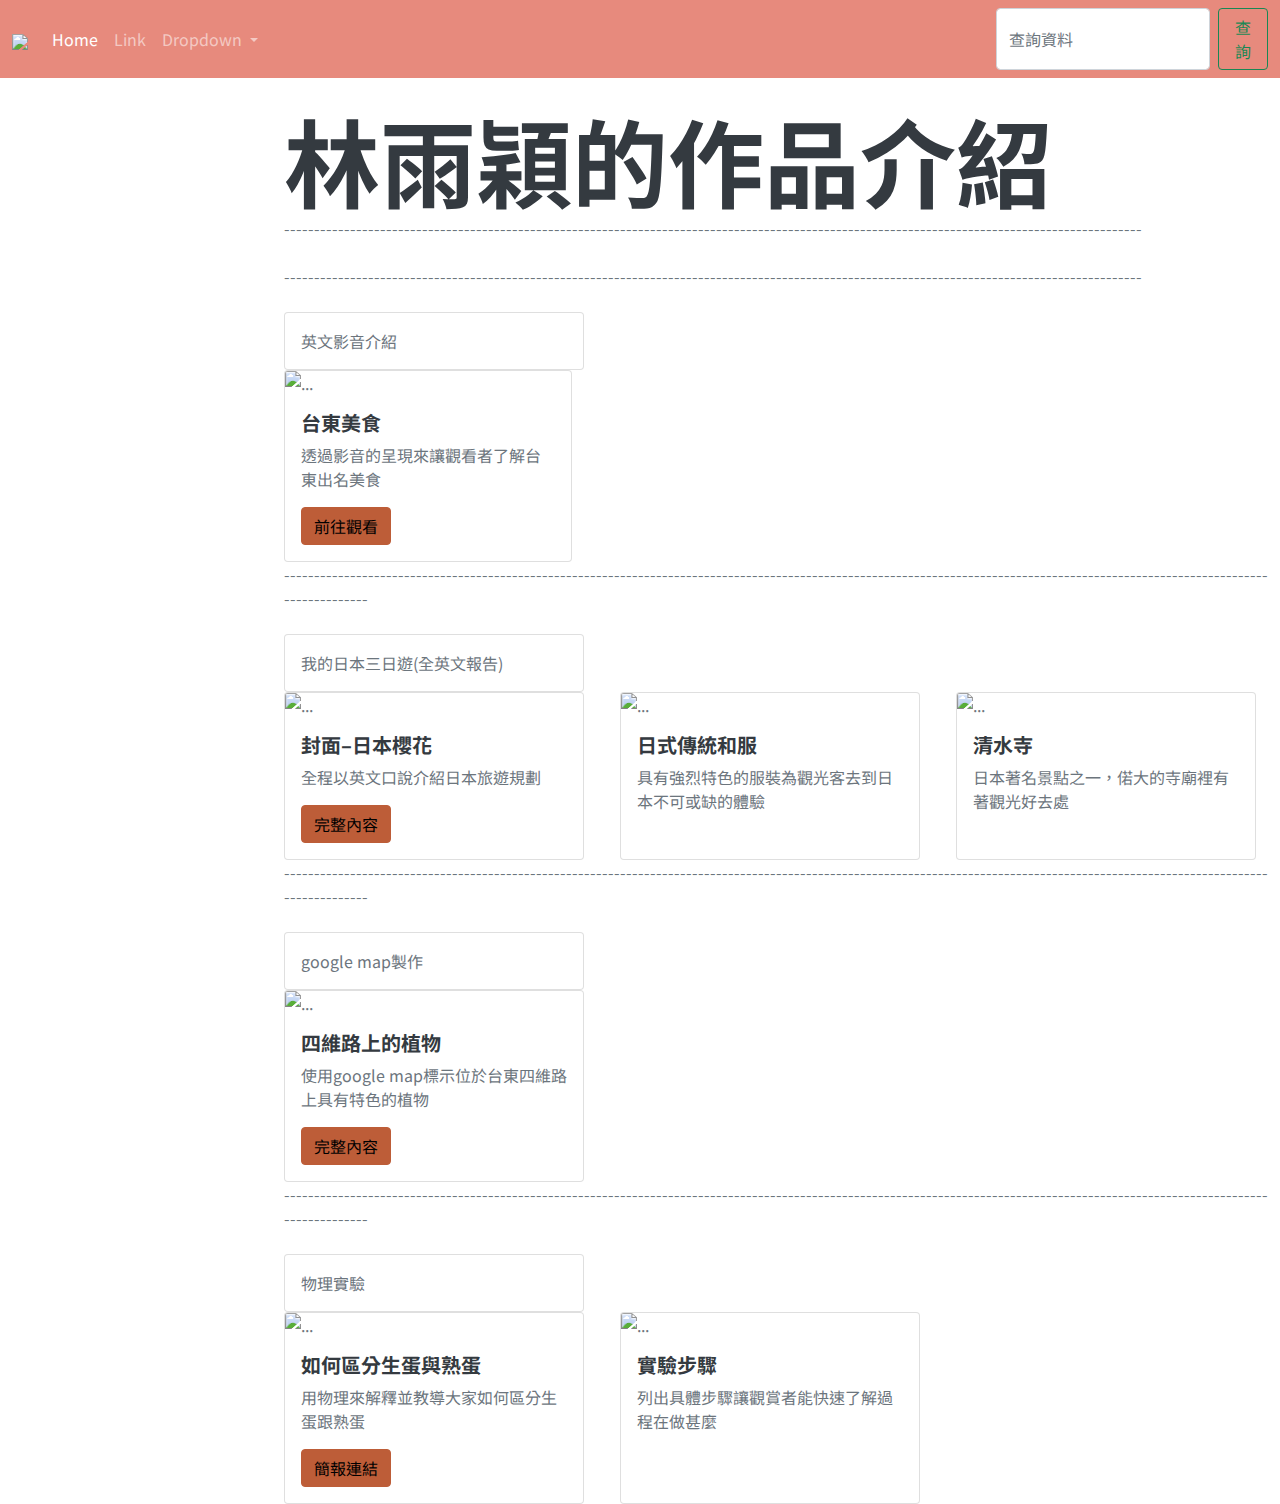
==== portfolios.html @ 51462df3 "咩" ====
<!DOCTYPE html>
<html lang="en">
    <head>
        <meta charset="utf-8" />
        <meta name="viewport" content="width=device-width, initial-scale=1, shrink-to-fit=no" />
        <meta name="description" content="林雨穎的作品介紹網頁" />
        <meta name="author" content="林雨穎" />
        <title>林雨穎的作品介紹</title>
        <link rel="icon" type="image/x-icon" href="assets/img/favicon.ico" />
        <!-- Font Awesome icons (free version)-->
        <script src="https://use.fontawesome.com/releases/v6.1.0/js/all.js" crossorigin="anonymous"></script>
        <!-- Google fonts-->
        <link href="https://fonts.googleapis.com/css?family=Saira+Extra+Condensed:500,700" rel="stylesheet" type="text/css" />
        <link href="https://fonts.googleapis.com/css?family=Muli:400,400i,800,800i" rel="stylesheet" type="text/css" />
        <link rel="preconnect" href="https://fonts.googleapis.com">
        <link rel="preconnect" href="https://fonts.gstatic.com" crossorigin>
        <link href="https://fonts.googleapis.com/css2?family=Noto+Sans+TC:wght@300&display=swap" rel="stylesheet">
        <!-- Core theme CSS (includes Bootstrap)-->
        <link href="css/styles.css" rel="stylesheet" />
        <link href="css/myˍstyles.css" rel="stylesheet" />
    </head>
    <body id="page-top">
      <!-- Page Content-->
        <div class="container">
            <div class="tt"></div>
            <nav class="navbar navbar-expand-md navbar-dark bg-primary fixed-top">
                <div class="container-fluid">
                  <a class="navbar-brand" href="index.html"><img src="assets/img/favicon.ico"></a>
                  <button class="navbar-toggler" type="button" data-bs-toggle="collapse" data-bs-target="#navbarSupportedContent" aria-controls="navbarSupportedContent" aria-expanded="false" aria-label="Toggle navigation">
                    <span class="navbar-toggler-icon"></span>
                  </button>
                  <div class="collapse navbar-collapse" id="navbarSupportedContent">
                    <ul class="navbar-nav me-auto mb-2 mb-lg-0">
                      <li class="nav-item">
                        <a class="nav-link active" aria-current="page" href="#">Home</a>
                      </li>
                      <li class="nav-item">
                        <a class="nav-link" href="#">Link</a>
                      </li>
                      <li class="nav-item dropdown">
                        <a class="nav-link dropdown-toggle" href="#" role="button" data-bs-toggle="dropdown" aria-expanded="false">
                          Dropdown
                        </a>
                        <ul class="dropdown-menu">
                          <li><a class="dropdown-item" href="#food">台東美食介紹◎影音</a></li>
                          <li><a class="dropdown-item" href="#trip">全英文報告◎word+ppt+影音</a></li>
                          <li><a class="dropdown-item" href="#plant">四維路上的植物◎google map</a></li>
                          <li><a class="dropdown-item" href="#physics">如何區分生蛋與熟蛋◎ppt+影音</a></li>
                        </ul>
                      </li>
                    </ul>
                    <form class="d-flex" role="search">
                      <input class="form-control me-2" type="search" placeholder="查詢資料" aria-label="Search">
                      <button class="btn btn-outline-success" type="submit">查詢</button>
                    </form>
                  </div>
                </div>
              </nav>            
              <h1 class="mt-5">林雨穎的作品介紹</h1>
              -----------------------------------------------------------------------------------------------------------------------------------------------<br /><br />
              -----------------------------------------------------------------------------------------------------------------------------------------------
              <br /><br />
              <!-- 台東美食介紹◎影音-->
              <section class="con-sec" id="food"></section>
              <div class="card">
                <div class="card-body">
              英文影音介紹
                </div>
              </div>
              <div class="card" style="width: 18rem;">
                <img src="https://scontent.xx.fbcdn.net/v/t1.15752-9/350328359_916014656159355_4750103756259568553_n.png?stp=dst-png_s600x600&_nc_cat=109&ccb=1-7&_nc_sid=aee45a&_nc_ohc=5LkynqpxwTcAX_9OayR&_nc_ad=z-m&_nc_cid=0&_nc_ht=scontent.xx&oh=03_AdT-ImOVqWI7mCc_11-nSl4AT-VI4d4ih27VupkmZj2KNw&oe=649BFF9C" class="card-img-top" alt="...">
                <div class="card-body">
                  <h5 class="card-title">台東美食</h5>
                  <p class="card-text">透過影音的呈現來讓觀看者了解台東出名美食</p>
                  <a href="https://youtu.be/0kcdaZprUiw" class="btn btn-primary">前往觀看</a>
                </div>
              </div>
              </section>
              ----------------------------------------------------------------------------------------------------------------------------------------------------------------------------------
              <br /><br />
              <!-- 全英文報告◎word+ppt+影音-->
              <section class="con-sec" id="trip">
                <div class="card">
                  <div class="card-body">
                我的日本三日遊(全英文報告)
                  </div>
                </div>
                <div class="row row-cols-1 row-cols-md-3 g-4">
                  <div class="col">
                    <div class="card h-100">
                      <img src="https://scontent.xx.fbcdn.net/v/t1.15752-9/350652006_633468082155646_4103666267312238204_n.png?stp=dst-png_p403x403&_nc_cat=106&ccb=1-7&_nc_sid=aee45a&_nc_ohc=sN-3VH0EwWQAX85ow52&_nc_ad=z-m&_nc_cid=0&_nc_ht=scontent.xx&oh=03_AdSdE22hQlqlIK4IFZCJ6wavE9wKCujoZcKEGk21zNqSbQ&oe=649E2976" class="card-img-top" alt="...">
                      <div class="card-body">
                        <h5 class="card-title">封面–日本櫻花</h5>
                        <p class="card-text">全程以英文口說介紹日本旅遊規劃</p>
                        <a href="https://drive.google.com/file/d/1D7uimD0DN9lprhvEMTg3tCUGFcNjUXgb/view?usp=share_link" class="btn btn-primary">完整內容</a>
                      </div>
                    </div>
                  </div>
                  <div class="col">
                    <div class="card h-100">
                      <img src="https://scontent.xx.fbcdn.net/v/t1.15752-9/350239893_818328519635893_2321273125915866286_n.png?stp=dst-png_p403x403&_nc_cat=103&ccb=1-7&_nc_sid=aee45a&_nc_ohc=s2IotU7AFT0AX-Pv-t1&_nc_ad=z-m&_nc_cid=0&_nc_ht=scontent.xx&oh=03_AdThhAGF9-62N140To4v9qgDrM8T6l-ZHJmxHpD0x7xKPw&oe=649E3636" class="card-img-top" alt="...">
                      <div class="card-body">
                        <h5 class="card-title">日式傳統和服</h5>
                        <p class="card-text">具有強烈特色的服裝為觀光客去到日本不可或缺的體驗</p>
                      </div>
                    </div>
                  </div>
                  <div class="col">
                    <div class="card h-100">
                      <img src="https://scontent.xx.fbcdn.net/v/t1.15752-9/350241130_783480203129145_4976087400365320549_n.png?stp=dst-png_p403x403&_nc_cat=109&ccb=1-7&_nc_sid=aee45a&_nc_ohc=Fp676wX28AkAX9bQd4I&_nc_ad=z-m&_nc_cid=0&_nc_ht=scontent.xx&oh=03_AdRmFFxbRe6p5V5yXhCaIm3twT3FW4G5aXxVNUTpG8VY3A&oe=649E2EF9" class="card-img-top" alt="...">
                      <div class="card-body">
                        <h5 class="card-title">清水寺</h5>
                        <p class="card-text">日本著名景點之一，偌大的寺廟裡有著觀光好去處</p>
                      </div>
                    </div>
                  </div>
                </div>
                </section>  
                  ----------------------------------------------------------------------------------------------------------------------------------------------------------------------------------
                <br /><br />
              <!-- 四維路上的植物◎google map-->
              <section class="con-sec" id="plant">
                <div class="card">
                  <div class="card-body">
                google map製作
                  </div>
                </div>
                <div class="row row-cols-1 row-cols-md-3 g-4">
                  <div class="col">
                    <div class="card h-100">
                      <img src="https://scontent.xx.fbcdn.net/v/t1.15752-9/350259206_268850718854754_208827141237778982_n.png?stp=dst-png_s480x480&_nc_cat=102&ccb=1-7&_nc_sid=aee45a&_nc_ohc=JnqDQ5ARbkoAX8-NgVM&_nc_oc=AQnV7OAe4QE76I4k_lej3QAc8p8ZI5brbjbzMDnZSrOSd7UUuJ8eCdOkIxJZXnnoaShg95p8c20u3UQEjxijeFN6&_nc_ad=z-m&_nc_cid=0&_nc_ht=scontent.xx&oh=03_AdQdNj-bDphpH8WFCod-HZaH_qO26fuIj0MaOAGrDfIWjQ&oe=649C14E8" class="card-img-top" alt="...">
                      <div class="card-body">
                        <h5 class="card-title">四維路上的植物</h5>
                        <p class="card-text">使用google map標示位於台東四維路上具有特色的植物</p>
                        <a href="https://www.google.com/maps/d/edit?mid=1dZYC3HxNbdWdr2wMpj5yMFgsFzEKLqd6&usp=sharing" class="btn btn-primary">完整內容</a>
                      </div>
                    </div>
                  </div>
                </div>
              </section>
              ----------------------------------------------------------------------------------------------------------------------------------------------------------------------------------
              <br /><br />
               <!-- 如何區分生蛋與熟蛋◎ppt+影音-->
               <section class="con-sec" id="physics">
                <div class="card">
                  <div class="card-body">
                物理實驗
                  </div>
                </div>
                <div class="row row-cols-1 row-cols-md-3 g-4">
                  <div class="col">
                    <div class="card h-100">
                      <img src="https://scontent.xx.fbcdn.net/v/t1.15752-9/350355841_516798860529982_5233101675194238542_n.jpg?stp=dst-jpg_p403x403&_nc_cat=106&ccb=1-7&_nc_sid=aee45a&_nc_ohc=VX6MuitIAykAX_i-DZz&_nc_ad=z-m&_nc_cid=0&_nc_ht=scontent.xx&oh=03_AdS1DPsNAKOwAgsnvxoKKQcMcS976TqvFE7upa8VnnRNtQ&oe=649C24E5" class="card-img-top" alt="...">
                      <div class="card-body">
                        <h5 class="card-title">如何區分生蛋與熟蛋</h5>
                        <p class="card-text">用物理來解釋並教導大家如何區分生蛋跟熟蛋</p>
                        <a href="https://drive.google.com/file/d/1hAP_5HnBCYz_k8lVK6hqhrhqmogj_wwN/view?usp=sharing" class="btn btn-primary">簡報連結</a>
                      </div>
                    </div>
                  </div>
                  <div class="col">
                    <div class="card h-100">
                      <img src="https://scontent.xx.fbcdn.net/v/t1.15752-9/350106461_993078701864560_441642058058630314_n.jpg?stp=dst-jpg_p403x403&_nc_cat=101&ccb=1-7&_nc_sid=aee45a&_nc_ohc=CNHXIplf3vsAX-1cooD&_nc_ad=z-m&_nc_cid=0&_nc_ht=scontent.xx&oh=03_AdSmi1jkDdBMVbdqB5ujHZS3cJGLg7XzjSp7V7_dKAQ90g&oe=649C1D25" class="card-img-top" alt="...">
                      <div class="card-body">
                        <h5 class="card-title">實驗步驟</h5>
                        <p class="card-text">列出具體步驟讓觀賞者能快速了解過程在做甚麼</p>
                      </div>
                    </div>
                  </div>
                </div>
              </section>
                
        </div>
         <!-- Bootstrap core JS-->
         <script src="https://cdn.jsdelivr.net/npm/bootstrap@5.1.3/dist/js/bootstrap.bundle.min.js"></script>
         <!-- Core theme JS-->
         <script src="js/scripts.js"></script>
    </body>
</html>
---- css/myˍstyles.css ----
body {
    font-family: 'Noto Sans TC',sans-serif;
 }
 
 h1, .h1, h2, .h2, h3, .h3, h4, .h4, h5, .h5, h6, .h6 {
     font-family: 'Noto Sans TC',sans-serif;
     text-transform: none;
 }
 
 .subheading  {
    font-family: 'Noto Sans TC' ,sans-serif;
    text-transform: none;
 }

 .expedu-icon{
    color:#495057;
    text-decoration:none;
 }

 .expedu-icon:hover{
    color:var(--bs-secondary);
 }

 :root{
    --bs-primary:#e78a7d;
    --bs-primary-rgb:231,138,125;
    --bs-secondary:#5fa4b5;
    --bs-secondary-rgb:95,164,181;
 }

 a{
    color:var(--bs-primary);
 }
 a:hover{
    color:var(--bs-secondary);
 }

 .social-icons .social-icon:hover{
    background-color:var(--bs-secondary);
 }

 .tt {
   height: 4rem;
 }

 .card {
   width: 300px;
 }
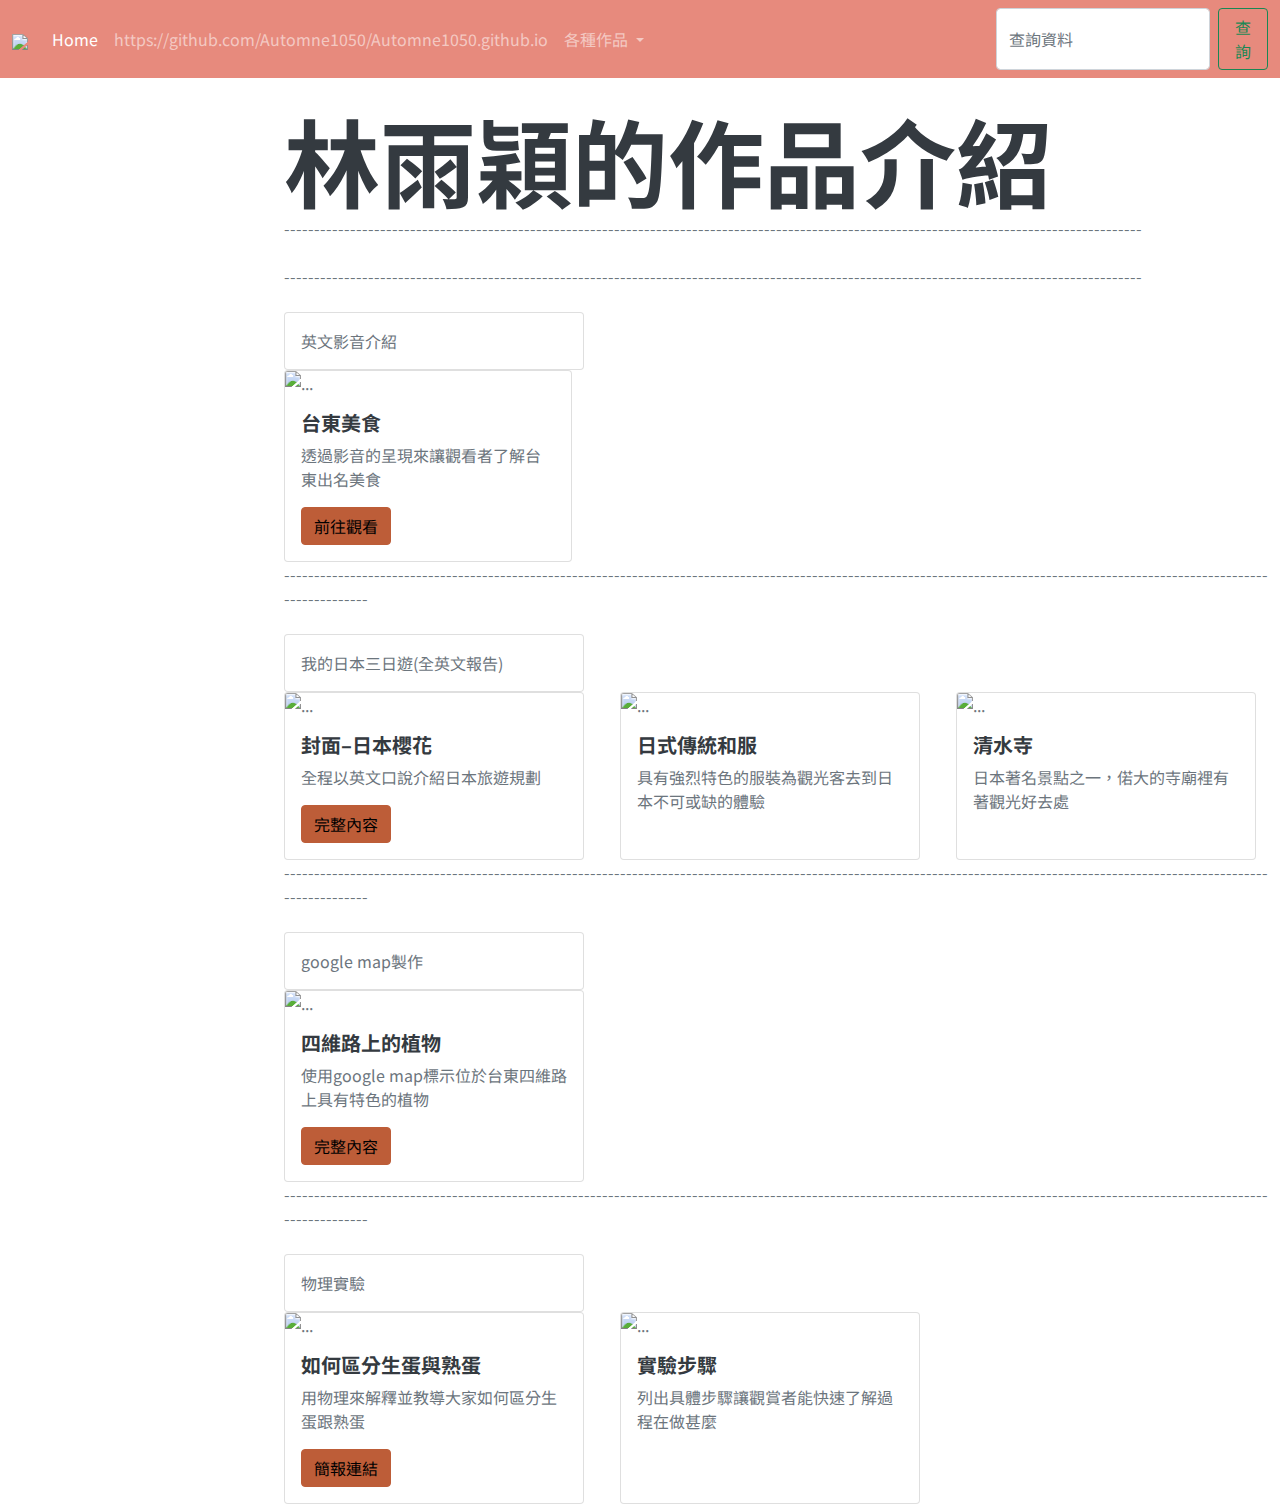
==== commit 7a3c117b: "11" ====
--- a/portfolios.html
+++ b/portfolios.html
@@ -35,11 +35,11 @@
                         <a class="nav-link active" aria-current="page" href="#">Home</a>
                       </li>
                       <li class="nav-item">
-                        <a class="nav-link" href="#">Link</a>
+                        <a class="nav-link" href="#">https://github.com/Automne1050/Automne1050.github.io</a>
                       </li>
                       <li class="nav-item dropdown">
                         <a class="nav-link dropdown-toggle" href="#" role="button" data-bs-toggle="dropdown" aria-expanded="false">
-                          Dropdown
+                      各種作品
                         </a>
                         <ul class="dropdown-menu">
                           <li><a class="dropdown-item" href="#food">台東美食介紹◎影音</a></li>
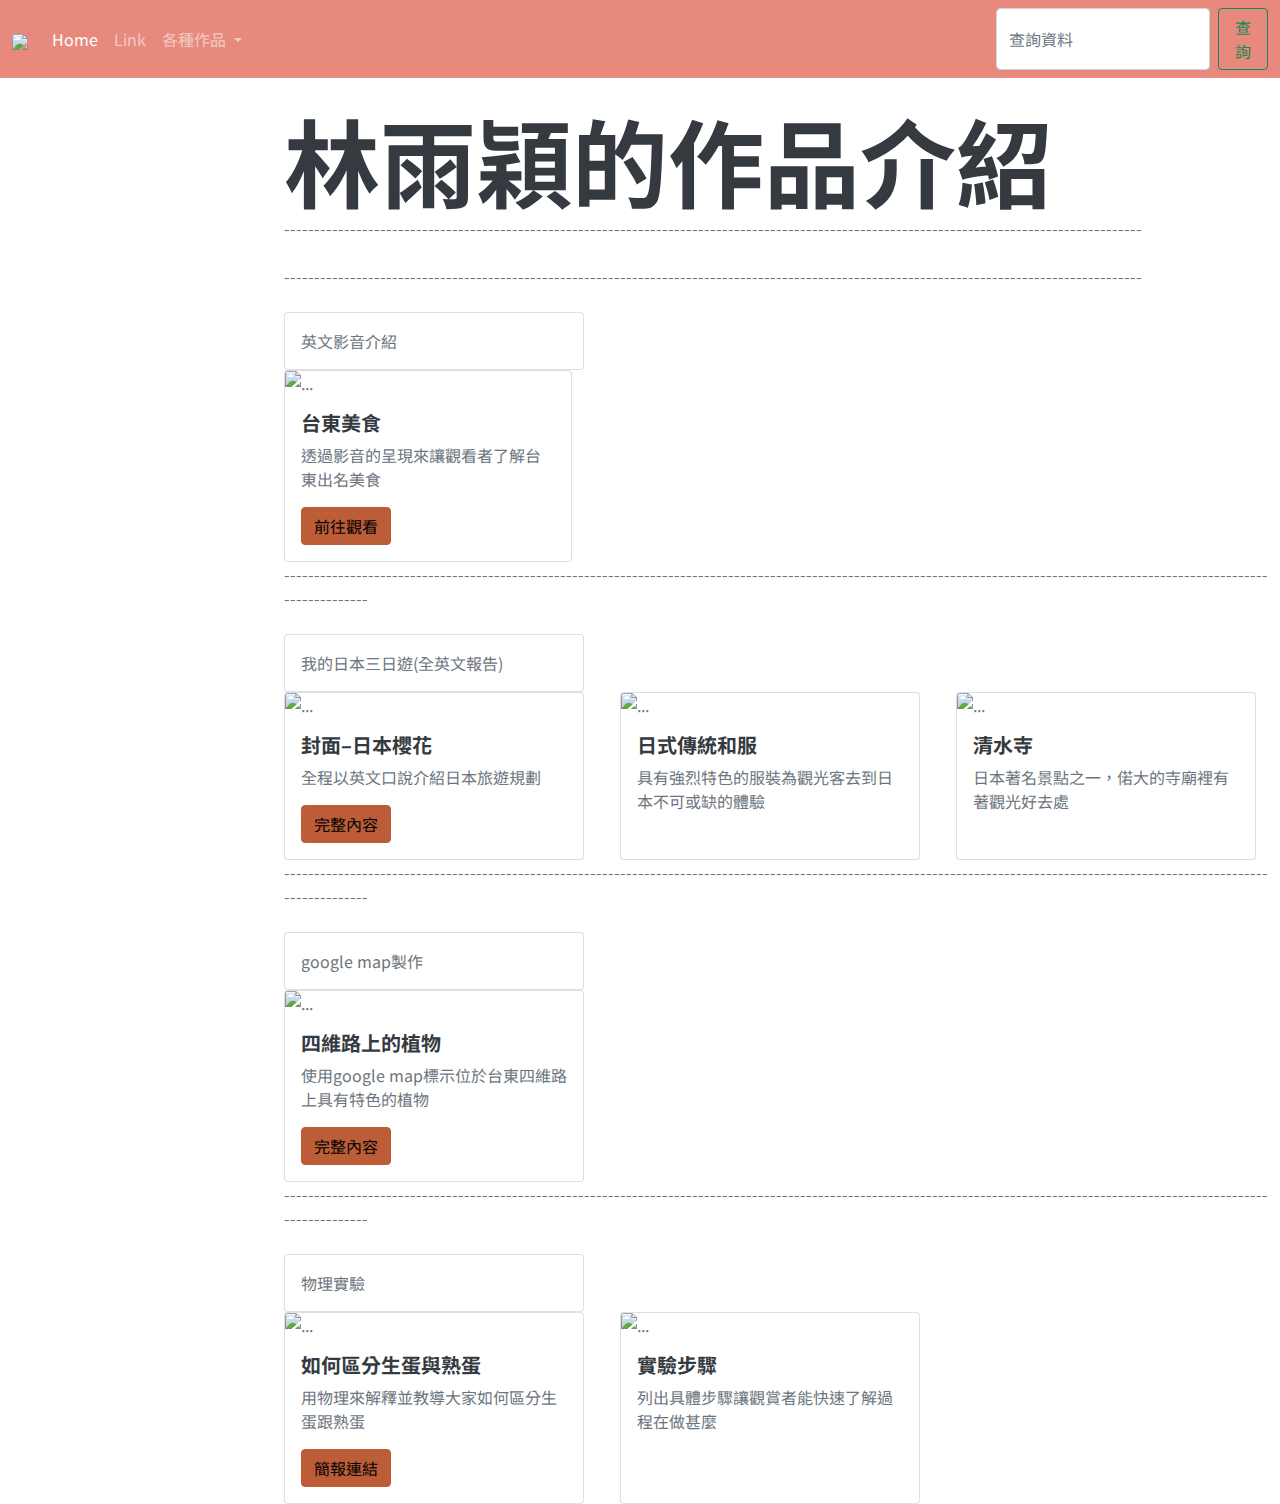
==== commit bc598666: "2" ====
--- a/portfolios.html
+++ b/portfolios.html
@@ -35,7 +35,7 @@
                         <a class="nav-link active" aria-current="page" href="#">Home</a>
                       </li>
                       <li class="nav-item">
-                        <a class="nav-link" href="#">https://github.com/Automne1050/Automne1050.github.io</a>
+                        <a class="nav-link" href="https://github.com/Automne1050/Automne1050.github.io">Link</a>
                       </li>
                       <li class="nav-item dropdown">
                         <a class="nav-link dropdown-toggle" href="#" role="button" data-bs-toggle="dropdown" aria-expanded="false">
